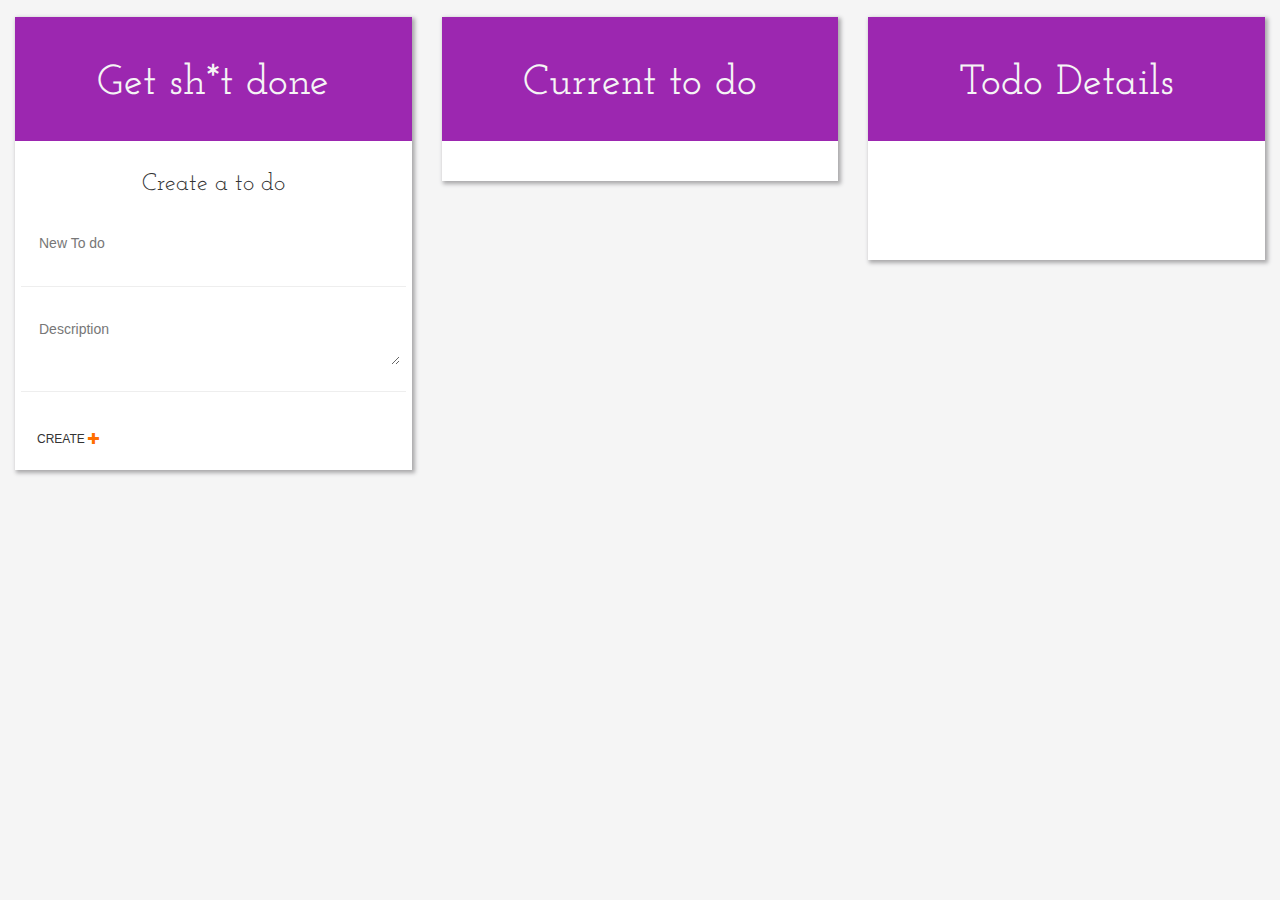
==== index.html @ 5c4d336d "commit" ====
<!DOCTYPE html>
<html>
<head>
    <title>Nats To dos</title>
    <link rel="stylesheet" href="bootstrap-3.2.0-dist/css/bootstrap.css"/>
    <link rel="stylesheet" href="bootstrap-3.2.0-dist/css/style.css"/>
    <script type="text/javascript" src="js/jquery-1.11.1.min.js"></script>
    <script src="bootstrap-3.2.0-dist/js/bootstrap.min.js"></script>
    <link href='http://fonts.googleapis.com/css?family=Amatic+SC:400,700' rel='stylesheet' type='text/css'><!--TittleFont-->
    <link href='http://fonts.googleapis.com/css?family=Reenie+Beanie' rel='stylesheet' type='text/css'>   <!--TittleFont-->
    <link href='http://fonts.googleapis.com/css?family=Nunito:400,300' rel='stylesheet' type='text/css'>
    <link href='http://fonts.googleapis.com/css?family=Cutive+Mono' rel='stylesheet' type='text/css'>
    <link href='http://fonts.googleapis.com/css?family=Josefin+Slab:400,600,700,300italic' rel='stylesheet' type='text/css'>
    <!-- animations -->
    <link rel="stylesheet" type="text/css" href="bootstrap-3.2.0-dist/css/animations.css">
    <script type="text/javascript" src="js/snapp.js"></script>
    <script type="text/javascript" src="http://www.parsecdn.com/js/parse-1.3.1.min.js"></script>

</head>
<body>

    <div class="container-fluid">
        <div class="row">
            <section id="new-todo" src="pages/new-todo.htm"></section>
            <section id="todos" src="pages/todos.html"></section>
            <section id="todo-details" src="pages/todo-details.html"></section>
        </div>
    </div>

   
    <script type="text/javascript">
        $(document).ready(function(){
            window.app("new-todo");
            window.app("todos");
            window.app("todo-details",location.hash.split(":")[1]);
            Parse.initialize("bwtWmktIP0LkkmEQoDGAF9b6JdZETUHYChvf7TlG", "SmHAcOVj8kN1Ei5afAqGa8emTHpcXaqctaEopP1H");   
        });



    </script>
</body>

</body>
</html>
---- bootstrap-3.2.0-dist/css/style.css ----
/*rgb(212,175,55)  Metallic gold*/

html, body{
    height: 100%;
    width: 100%;
    margin: 0;
    padding: 0;
}

.container-fluid{
	height: 100%;
	overflow: hidden;
}

h1{
/*font-family: 'Reenie Beanie', cursive;*/
	/*font-family: 'Nunito', sans-serif;*/
	font-family: 'Josefin Slab', serif;
	text-align: center;
	color: whitesmoke;
	font-size: 42px;
}
.orange{
	color:#FF6F00;
}
p{
	font-size: 24px;
	text-align: center;
	padding-top: 10px;
	font-family: 'Josefin Slab', serif;
}

.outer-box{
	line-height: 40px;
	padding: 6px;
}

.outer-box #title #description{
	padding-left: 20px;
}

section#new-todo{
	height: 100%;
}

.outer-box.title{
	margin-bottom: 1px;
	margin-top: 17px;
	padding: 24px;
	background-color: #9C27B0;
}

.active-todo{
	border-radius: 0px;
	border: 2px solid #FF6F00;
}

a {
	color: #747678;
}

.title{
	margin-bottom: 10px;
	margin-top: 10px;
}
.form-control{
	border: none;
	box-shadow: none !important;
}

.new-todo{
	height: 100%;
}

.todos{
	height: 100%;
}

.todo-details{
	height: 100%;
}

#new_todo, #new_todo_des{
	background-color: transparent;
}

#todo-list .panel{
	border-radius: 0px;
}

::-webkit-input-placeholder {
   color: #580778;
}

:-moz-placeholder { /* Firefox 18- */
   color: purple;  
}

::-moz-placeholder {  /* Firefox 19+ */
   color: purple;  
}

:-ms-input-placeholder {  
   color: purple;  
}

.create{
	background-color: transparent;
	border: none;
	text-align: left;	
}
d

[class*="col-"]{
	/*margin-bottom: -9999px;*/
	padding-bottom: 9999px;
}

#todo-container{
	overflow-y: scroll;
	margin-top: 30px;
	padding: 5px;

}

a.icon {
	opacity: 0;
	text-decoration: none;
}


.panel:hover .icon{
	opacity: 1;
}


#todo-details .outer-box #title{
	font-weight: bold;
	text-transform: uppercase;
	margin-top: 30px;
}

.paper{
	box-shadow: blue;
	background-color: white;
	/*-webkit-box-shadow: 2px 2px 4px 1px #AAA9AB;*/
	box-shadow: 2px 2px 4px 1px #AAA9AB;
	box-shadow: -2px -2px -4px 1px #AAA9AB;
}

hr{
	display:block;
	color:1px rgba(00,00,00,0.12);

}

body{
	background-color: whitesmoke;
}

.outer-box span.label{
	visibility: hidden;
	display: inline-block;
}
---- bootstrap-3.2.0-dist/css/animations.css ----
/*
==============================================
CSS3 ANIMATION CHEAT SHEET
==============================================

Made by Justin Aguilar

www.justinaguilar.com/animations/

Questions, comments, concerns, love letters:
justin@justinaguilar.com
==============================================
*/

/*
==============================================
slideDown
==============================================
*/


.slideDown{
	animation-name: slideDown;
	-webkit-animation-name: slideDown;	

	animation-duration: 1s;	
	-webkit-animation-duration: 1s;

	animation-timing-function: ease;	
	-webkit-animation-timing-function: ease;	

	visibility: visible !important;						
}

@keyframes slideDown {
	0% {
		transform: translateY(-100%);
	}
	50%{
		transform: translateY(8%);
	}
	65%{
		transform: translateY(-4%);
	}
	80%{
		transform: translateY(4%);
	}
	95%{
		transform: translateY(-2%);
	}			
	100% {
		transform: translateY(0%);
	}		
}

@-webkit-keyframes slideDown {
	0% {
		-webkit-transform: translateY(-100%);
	}
	50%{
		-webkit-transform: translateY(8%);
	}
	65%{
		-webkit-transform: translateY(-4%);
	}
	80%{
		-webkit-transform: translateY(4%);
	}
	95%{
		-webkit-transform: translateY(-2%);
	}			
	100% {
		-webkit-transform: translateY(0%);
	}	
}

/*
==============================================
slideUp
==============================================
*/


.slideUp{
	animation-name: slideUp;
	-webkit-animation-name: slideUp;	

	animation-duration: 1s;	
	-webkit-animation-duration: 1s;

	animation-timing-function: ease;	
	-webkit-animation-timing-function: ease;

	visibility: visible !important;			
}

@keyframes slideUp {
	0% {
		transform: translateY(100%);
	}
	50%{
		transform: translateY(-8%);
	}
	65%{
		transform: translateY(4%);
	}
	80%{
		transform: translateY(-4%);
	}
	95%{
		transform: translateY(2%);
	}			
	100% {
		transform: translateY(0%);
	}	
}

@-webkit-keyframes slideUp {
	0% {
		-webkit-transform: translateY(100%);
	}
	50%{
		-webkit-transform: translateY(-8%);
	}
	65%{
		-webkit-transform: translateY(4%);
	}
	80%{
		-webkit-transform: translateY(-4%);
	}
	95%{
		-webkit-transform: translateY(2%);
	}			
	100% {
		-webkit-transform: translateY(0%);
	}	
}

/*
==============================================
slideLeft
==============================================
*/


.slideLeft{
	animation-name: slideLeft;
	-webkit-animation-name: slideLeft;	

	animation-duration: 1s;	
	-webkit-animation-duration: 1s;

	animation-timing-function: ease-in-out;	
	-webkit-animation-timing-function: ease-in-out;		

	visibility: visible !important;	
}

@keyframes slideLeft {
	0% {
		transform: translateX(150%);
	}
	50%{
		transform: translateX(-8%);
	}
	65%{
		transform: translateX(4%);
	}
	80%{
		transform: translateX(-4%);
	}
	95%{
		transform: translateX(2%);
	}			
	100% {
		transform: translateX(0%);
	}
}

@-webkit-keyframes slideLeft {
	0% {
		-webkit-transform: translateX(150%);
	}
	50%{
		-webkit-transform: translateX(-8%);
	}
	65%{
		-webkit-transform: translateX(4%);
	}
	80%{
		-webkit-transform: translateX(-4%);
	}
	95%{
		-webkit-transform: translateX(2%);
	}			
	100% {
		-webkit-transform: translateX(0%);
	}
}

/*
==============================================
slideRight
==============================================
*/


.slideRight{
	animation-name: slideRight;
	-webkit-animation-name: slideRight;	

	animation-duration: 1s;	
	-webkit-animation-duration: 1s;

	animation-timing-function: ease-in-out;	
	-webkit-animation-timing-function: ease-in-out;		

	visibility: visible !important;	
}

@keyframes slideRight {
	0% {
		transform: translateX(-150%);
	}
	50%{
		transform: translateX(8%);
	}
	65%{
		transform: translateX(-4%);
	}
	80%{
		transform: translateX(4%);
	}
	95%{
		transform: translateX(-2%);
	}			
	100% {
		transform: translateX(0%);
	}	
}

@-webkit-keyframes slideRight {
	0% {
		-webkit-transform: translateX(-150%);
	}
	50%{
		-webkit-transform: translateX(8%);
	}
	65%{
		-webkit-transform: translateX(-4%);
	}
	80%{
		-webkit-transform: translateX(4%);
	}
	95%{
		-webkit-transform: translateX(-2%);
	}			
	100% {
		-webkit-transform: translateX(0%);
	}
}

/*
==============================================
slideExpandUp
==============================================
*/


.slideExpandUp{
	animation-name: slideExpandUp;
	-webkit-animation-name: slideExpandUp;	

	animation-duration: 1.6s;	
	-webkit-animation-duration: 1.6s;

	animation-timing-function: ease-out;	
	-webkit-animation-timing-function: ease -out;

	visibility: visible !important;	
}

@keyframes slideExpandUp {
	0% {
		transform: translateY(100%) scaleX(0.5);
	}
	30%{
		transform: translateY(-8%) scaleX(0.5);
	}	
	40%{
		transform: translateY(2%) scaleX(0.5);
	}
	50%{
		transform: translateY(0%) scaleX(1.1);
	}
	60%{
		transform: translateY(0%) scaleX(0.9);		
	}
	70% {
		transform: translateY(0%) scaleX(1.05);
	}			
	80%{
		transform: translateY(0%) scaleX(0.95);		
	}
	90% {
		transform: translateY(0%) scaleX(1.02);
	}	
	100%{
		transform: translateY(0%) scaleX(1);		
	}
}

@-webkit-keyframes slideExpandUp {
	0% {
		-webkit-transform: translateY(100%) scaleX(0.5);
	}
	30%{
		-webkit-transform: translateY(-8%) scaleX(0.5);
	}	
	40%{
		-webkit-transform: translateY(2%) scaleX(0.5);
	}
	50%{
		-webkit-transform: translateY(0%) scaleX(1.1);
	}
	60%{
		-webkit-transform: translateY(0%) scaleX(0.9);		
	}
	70% {
		-webkit-transform: translateY(0%) scaleX(1.05);
	}			
	80%{
		-webkit-transform: translateY(0%) scaleX(0.95);		
	}
	90% {
		-webkit-transform: translateY(0%) scaleX(1.02);
	}	
	100%{
		-webkit-transform: translateY(0%) scaleX(1);		
	}
}

/*
==============================================
expandUp
==============================================
*/


.expandUp{
	animation-name: expandUp;
	-webkit-animation-name: expandUp;	

	animation-duration: 0.7s;	
	-webkit-animation-duration: 0.7s;

	animation-timing-function: ease;	
	-webkit-animation-timing-function: ease;		

	visibility: visible !important;	
}

@keyframes expandUp {
	0% {
		transform: translateY(100%) scale(0.6) scaleY(0.5);
	}
	60%{
		transform: translateY(-7%) scaleY(1.12);
	}
	75%{
		transform: translateY(3%);
	}	
	100% {
		transform: translateY(0%) scale(1) scaleY(1);
	}	
}

@-webkit-keyframes expandUp {
	0% {
		-webkit-transform: translateY(100%) scale(0.6) scaleY(0.5);
	}
	60%{
		-webkit-transform: translateY(-7%) scaleY(1.12);
	}
	75%{
		-webkit-transform: translateY(3%);
	}	
	100% {
		-webkit-transform: translateY(0%) scale(1) scaleY(1);
	}	
}

/*
==============================================
fadeIn
==============================================
*/

.fadeIn{
	animation-name: fadeIn;
	-webkit-animation-name: fadeIn;	

	animation-duration: 1.5s;	
	-webkit-animation-duration: 1.5s;

	animation-timing-function: ease-in-out;	
	-webkit-animation-timing-function: ease-in-out;		

	visibility: visible !important;	
}

@keyframes fadeIn {
	0% {
		transform: scale(0);
		opacity: 0.0;		
	}
	60% {
		transform: scale(1.1);	
	}
	80% {
		transform: scale(0.9);
		opacity: 1;	
	}	
	100% {
		transform: scale(1);
		opacity: 1;	
	}		
}

@-webkit-keyframes fadeIn {
	0% {
		-webkit-transform: scale(0);
		opacity: 0.0;		
	}
	60% {
		-webkit-transform: scale(1.1);
	}
	80% {
		-webkit-transform: scale(0.9);
		opacity: 1;	
	}	
	100% {
		-webkit-transform: scale(1);
		opacity: 1;	
	}		
}

/*
==============================================
expandOpen
==============================================
*/


.expandOpen{
	animation-name: expandOpen;
	-webkit-animation-name: expandOpen;	

	animation-duration: 1.2s;	
	-webkit-animation-duration: 1.2s;

	animation-timing-function: ease-out;	
	-webkit-animation-timing-function: ease-out;	

	visibility: visible !important;	
}

@keyframes expandOpen {
	0% {
		transform: scale(1.8);		
	}
	50% {
		transform: scale(0.95);
	}	
	80% {
		transform: scale(1.05);
	}
	90% {
		transform: scale(0.98);
	}	
	100% {
		transform: scale(1);
	}			
}

@-webkit-keyframes expandOpen {
	0% {
		-webkit-transform: scale(1.8);		
	}
	50% {
		-webkit-transform: scale(0.95);
	}	
	80% {
		-webkit-transform: scale(1.05);
	}
	90% {
		-webkit-transform: scale(0.98);
	}	
	100% {
		-webkit-transform: scale(1);
	}					
}

/*
==============================================
bigEntrance
==============================================
*/


.bigEntrance{
	animation-name: bigEntrance;
	-webkit-animation-name: bigEntrance;	

	animation-duration: 1.6s;	
	-webkit-animation-duration: 1.6s;

	animation-timing-function: ease-out;	
	-webkit-animation-timing-function: ease-out;	

	visibility: visible !important;			
}

@keyframes bigEntrance {
	0% {
		transform: scale(0.3) rotate(6deg) translateX(-30%) translateY(30%);
		opacity: 0.2;
	}
	30% {
		transform: scale(1.03) rotate(-2deg) translateX(2%) translateY(-2%);		
		opacity: 1;
	}
	45% {
		transform: scale(0.98) rotate(1deg) translateX(0%) translateY(0%);
		opacity: 1;
	}
	60% {
		transform: scale(1.01) rotate(-1deg) translateX(0%) translateY(0%);		
		opacity: 1;
	}	
	75% {
		transform: scale(0.99) rotate(1deg) translateX(0%) translateY(0%);
		opacity: 1;
	}
	90% {
		transform: scale(1.01) rotate(0deg) translateX(0%) translateY(0%);		
		opacity: 1;
	}	
	100% {
		transform: scale(1) rotate(0deg) translateX(0%) translateY(0%);
		opacity: 1;
	}		
}

@-webkit-keyframes bigEntrance {
	0% {
		-webkit-transform: scale(0.3) rotate(6deg) translateX(-30%) translateY(30%);
		opacity: 0.2;
	}
	30% {
		-webkit-transform: scale(1.03) rotate(-2deg) translateX(2%) translateY(-2%);		
		opacity: 1;
	}
	45% {
		-webkit-transform: scale(0.98) rotate(1deg) translateX(0%) translateY(0%);
		opacity: 1;
	}
	60% {
		-webkit-transform: scale(1.01) rotate(-1deg) translateX(0%) translateY(0%);		
		opacity: 1;
	}	
	75% {
		-webkit-transform: scale(0.99) rotate(1deg) translateX(0%) translateY(0%);
		opacity: 1;
	}
	90% {
		-webkit-transform: scale(1.01) rotate(0deg) translateX(0%) translateY(0%);		
		opacity: 1;
	}	
	100% {
		-webkit-transform: scale(1) rotate(0deg) translateX(0%) translateY(0%);
		opacity: 1;
	}				
}

/*
==============================================
hatch
==============================================
*/

.hatch{
	animation-name: hatch;
	-webkit-animation-name: hatch;	

	animation-duration: 2s;	
	-webkit-animation-duration: 2s;

	animation-timing-function: ease-in-out;	
	-webkit-animation-timing-function: ease-in-out;

	transform-origin: 50% 100%;
	-ms-transform-origin: 50% 100%;
	-webkit-transform-origin: 50% 100%; 

	visibility: visible !important;		
}

@keyframes hatch {
	0% {
		transform: rotate(0deg) scaleY(0.6);
	}
	20% {
		transform: rotate(-2deg) scaleY(1.05);
	}
	35% {
		transform: rotate(2deg) scaleY(1);
	}
	50% {
		transform: rotate(-2deg);
	}	
	65% {
		transform: rotate(1deg);
	}	
	80% {
		transform: rotate(-1deg);
	}		
	100% {
		transform: rotate(0deg);
	}									
}

@-webkit-keyframes hatch {
	0% {
		-webkit-transform: rotate(0deg) scaleY(0.6);
	}
	20% {
		-webkit-transform: rotate(-2deg) scaleY(1.05);
	}
	35% {
		-webkit-transform: rotate(2deg) scaleY(1);
	}
	50% {
		-webkit-transform: rotate(-2deg);
	}	
	65% {
		-webkit-transform: rotate(1deg);
	}	
	80% {
		-webkit-transform: rotate(-1deg);
	}		
	100% {
		-webkit-transform: rotate(0deg);
	}		
}


/*
==============================================
bounce
==============================================
*/


.bounce{
	animation-name: bounce;
	-webkit-animation-name: bounce;	

	animation-duration: 1.6s;	
	-webkit-animation-duration: 1.6s;

	animation-timing-function: ease;	
	-webkit-animation-timing-function: ease;	
	
	transform-origin: 50% 100%;
	-ms-transform-origin: 50% 100%;
	-webkit-transform-origin: 50% 100%; 	
}

@keyframes bounce {
	0% {
		transform: translateY(0%) scaleY(0.6);
	}
	60%{
		transform: translateY(-100%) scaleY(1.1);
	}
	70%{
		transform: translateY(0%) scaleY(0.95) scaleX(1.05);
	}
	80%{
		transform: translateY(0%) scaleY(1.05) scaleX(1);
	}	
	90%{
		transform: translateY(0%) scaleY(0.95) scaleX(1);
	}				
	100%{
		transform: translateY(0%) scaleY(1) scaleX(1);
	}	
}

@-webkit-keyframes bounce {
	0% {
		-webkit-transform: translateY(0%) scaleY(0.6);
	}
	60%{
		-webkit-transform: translateY(-100%) scaleY(1.1);
	}
	70%{
		-webkit-transform: translateY(0%) scaleY(0.95) scaleX(1.05);
	}
	80%{
		-webkit-transform: translateY(0%) scaleY(1.05) scaleX(1);
	}	
	90%{
		-webkit-transform: translateY(0%) scaleY(0.95) scaleX(1);
	}				
	100%{
		-webkit-transform: translateY(0%) scaleY(1) scaleX(1);
	}		
}


/*
==============================================
pulse
==============================================
*/

.pulse{
	animation-name: pulse;
	-webkit-animation-name: pulse;	

	animation-duration: 1.5s;	
	-webkit-animation-duration: 1.5s;

	animation-iteration-count: infinite;
	-webkit-animation-iteration-count: infinite;
}

@keyframes pulse {
	0% {
		transform: scale(0.9);
		opacity: 0.7;		
	}
	50% {
		transform: scale(1);
		opacity: 1;	
	}	
	100% {
		transform: scale(0.9);
		opacity: 0.7;	
	}			
}

@-webkit-keyframes pulse {
	0% {
		-webkit-transform: scale(0.95);
		opacity: 0.7;		
	}
	50% {
		-webkit-transform: scale(1);
		opacity: 1;	
	}	
	100% {
		-webkit-transform: scale(0.95);
		opacity: 0.7;	
	}			
}

/*
==============================================
floating
==============================================
*/

.floating{
	animation-name: floating;
	-webkit-animation-name: floating;

	animation-duration: 1.5s;	
	-webkit-animation-duration: 1.5s;

	animation-iteration-count: infinite;
	-webkit-animation-iteration-count: infinite;
}

@keyframes floating {
	0% {
		transform: translateY(0%);	
	}
	50% {
		transform: translateY(8%);	
	}	
	100% {
		transform: translateY(0%);
	}			
}

@-webkit-keyframes floating {
	0% {
		-webkit-transform: translateY(0%);	
	}
	50% {
		-webkit-transform: translateY(8%);	
	}	
	100% {
		-webkit-transform: translateY(0%);
	}			
}

/*
==============================================
tossing
==============================================
*/

.tossing{
	animation-name: tossing;
	-webkit-animation-name: tossing;	

	animation-duration: 2.5s;	
	-webkit-animation-duration: 2.5s;

	animation-iteration-count: infinite;
	-webkit-animation-iteration-count: infinite;
}

@keyframes tossing {
	0% {
		transform: rotate(-4deg);	
	}
	50% {
		transform: rotate(4deg);
	}
	100% {
		transform: rotate(-4deg);	
	}						
}

@-webkit-keyframes tossing {
	0% {
		-webkit-transform: rotate(-4deg);	
	}
	50% {
		-webkit-transform: rotate(4deg);
	}
	100% {
		-webkit-transform: rotate(-4deg);	
	}				
}

/*
==============================================
pullUp
==============================================
*/

.pullUp{
	animation-name: pullUp;
	-webkit-animation-name: pullUp;	

	animation-duration: 1.1s;	
	-webkit-animation-duration: 1.1s;

	animation-timing-function: ease-out;	
	-webkit-animation-timing-function: ease-out;	

	transform-origin: 50% 100%;
	-ms-transform-origin: 50% 100%;
	-webkit-transform-origin: 50% 100%; 		
}

@keyframes pullUp {
	0% {
		transform: scaleY(0.1);
	}
	40% {
		transform: scaleY(1.02);
	}
	60% {
		transform: scaleY(0.98);
	}
	80% {
		transform: scaleY(1.01);
	}
	100% {
		transform: scaleY(0.98);
	}				
	80% {
		transform: scaleY(1.01);
	}
	100% {
		transform: scaleY(1);
	}							
}

@-webkit-keyframes pullUp {
	0% {
		-webkit-transform: scaleY(0.1);
	}
	40% {
		-webkit-transform: scaleY(1.02);
	}
	60% {
		-webkit-transform: scaleY(0.98);
	}
	80% {
		-webkit-transform: scaleY(1.01);
	}
	100% {
		-webkit-transform: scaleY(0.98);
	}				
	80% {
		-webkit-transform: scaleY(1.01);
	}
	100% {
		-webkit-transform: scaleY(1);
	}		
}

/*
==============================================
pullDown
==============================================
*/

.pullDown{
	animation-name: pullDown;
	-webkit-animation-name: pullDown;	

	animation-duration: 1.1s;	
	-webkit-animation-duration: 1.1s;

	animation-timing-function: ease-out;	
	-webkit-animation-timing-function: ease-out;	

	transform-origin: 50% 0%;
	-ms-transform-origin: 50% 0%;
	-webkit-transform-origin: 50% 0%; 		
}

@keyframes pullDown {
	0% {
		transform: scaleY(0.1);
	}
	40% {
		transform: scaleY(1.02);
	}
	60% {
		transform: scaleY(0.98);
	}
	80% {
		transform: scaleY(1.01);
	}
	100% {
		transform: scaleY(0.98);
	}				
	80% {
		transform: scaleY(1.01);
	}
	100% {
		transform: scaleY(1);
	}							
}

@-webkit-keyframes pullDown {
	0% {
		-webkit-transform: scaleY(0.1);
	}
	40% {
		-webkit-transform: scaleY(1.02);
	}
	60% {
		-webkit-transform: scaleY(0.98);
	}
	80% {
		-webkit-transform: scaleY(1.01);
	}
	100% {
		-webkit-transform: scaleY(0.98);
	}				
	80% {
		-webkit-transform: scaleY(1.01);
	}
	100% {
		-webkit-transform: scaleY(1);
	}		
}

/*
==============================================
stretchLeft
==============================================
*/

.stretchLeft{
	animation-name: stretchLeft;
	-webkit-animation-name: stretchLeft;	

	animation-duration: 1.5s;	
	-webkit-animation-duration: 1.5s;

	animation-timing-function: ease-out;	
	-webkit-animation-timing-function: ease-out;	

	transform-origin: 100% 0%;
	-ms-transform-origin: 100% 0%;
	-webkit-transform-origin: 100% 0%; 
}

@keyframes stretchLeft {
	0% {
		transform: scaleX(0.3);
	}
	40% {
		transform: scaleX(1.02);
	}
	60% {
		transform: scaleX(0.98);
	}
	80% {
		transform: scaleX(1.01);
	}
	100% {
		transform: scaleX(0.98);
	}				
	80% {
		transform: scaleX(1.01);
	}
	100% {
		transform: scaleX(1);
	}							
}

@-webkit-keyframes stretchLeft {
	0% {
		-webkit-transform: scaleX(0.3);
	}
	40% {
		-webkit-transform: scaleX(1.02);
	}
	60% {
		-webkit-transform: scaleX(0.98);
	}
	80% {
		-webkit-transform: scaleX(1.01);
	}
	100% {
		-webkit-transform: scaleX(0.98);
	}				
	80% {
		-webkit-transform: scaleX(1.01);
	}
	100% {
		-webkit-transform: scaleX(1);
	}		
}

/*
==============================================
stretchRight
==============================================
*/

.stretchRight{
	animation-name: stretchRight;
	-webkit-animation-name: stretchRight;	
	animation-duration: 1.5s;	
	-webkit-animation-duration: 1.5s;
	animation-timing-function: ease-out;	
	-webkit-animation-timing-function: ease-out;	
	transform-origin: 0% 0%;
	-ms-transform-origin: 0% 0%;
	-webkit-transform-origin: 0% 0%; 	
	visibility: visible !important;
}

@keyframes stretchRight {
	0% {
		transform: scaleX(0.3);
	}
	40% {
		transform: scaleX(1.02);
	}
	60% {
		transform: scaleX(0.98);
	}
	80% {
		transform: scaleX(1.01);
	}
	100% {
		transform: scaleX(0.98);
	}				
	80% {
		transform: scaleX(1.01);
	}
	100% {
		transform: scaleX(1);
	}							
}

@-webkit-keyframes stretchRight {
	0% {
		-webkit-transform: scaleX(0.3);
	}
	40% {
		-webkit-transform: scaleX(1.02);
	}
	60% {
		-webkit-transform: scaleX(0.98);
	}
	80% {
		-webkit-transform: scaleX(1.01);
	}
	100% {
		-webkit-transform: scaleX(0.98);
	}				
	80% {
		-webkit-transform: scaleX(1.01);
	}
	100% {
		-webkit-transform: scaleX(1);
	}		
}
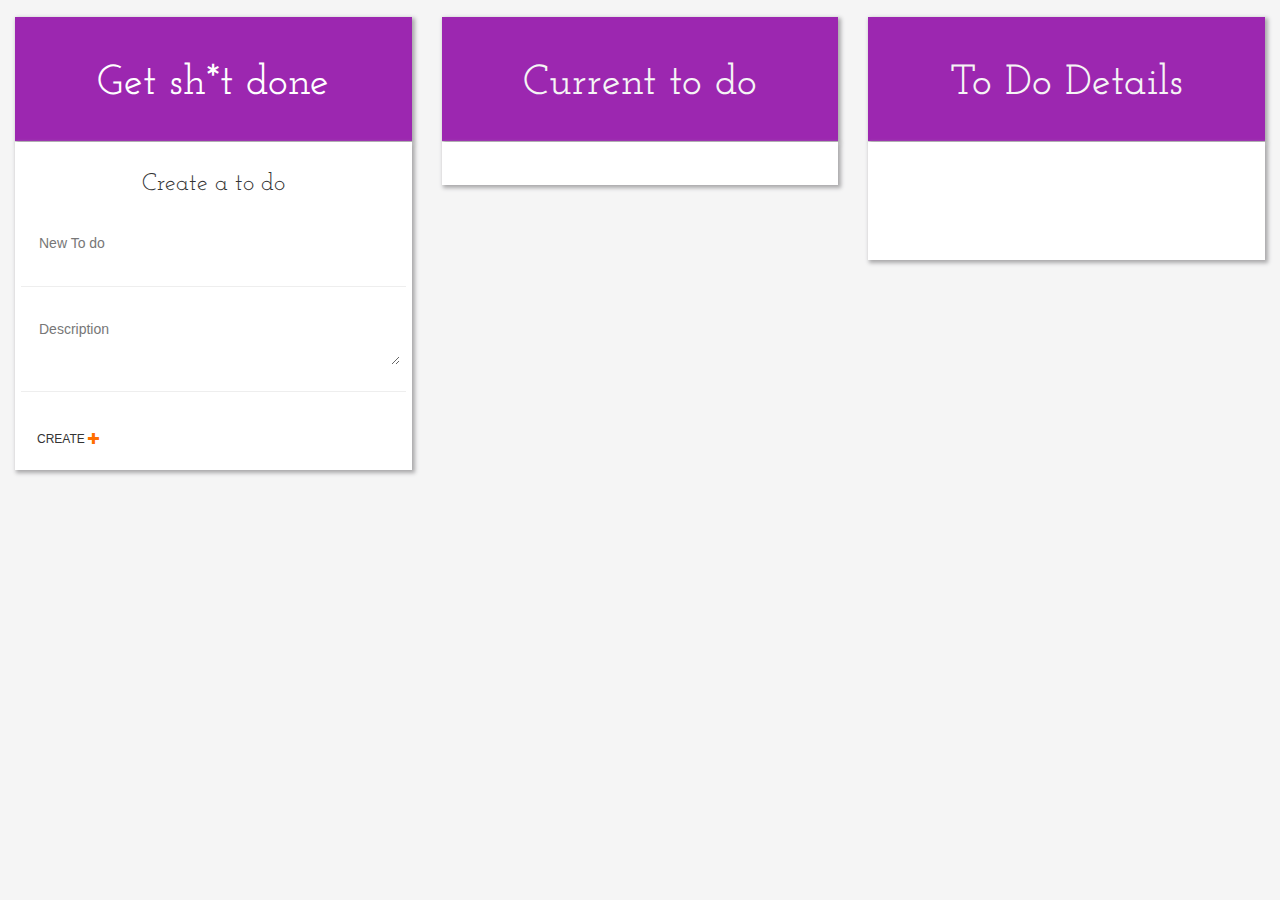
==== commit 6fcd1534: "updates" ====
--- a/index.html
+++ b/index.html
@@ -15,15 +15,16 @@
     <link rel="stylesheet" type="text/css" href="bootstrap-3.2.0-dist/css/animations.css">
     <script type="text/javascript" src="js/snapp.js"></script>
     <script type="text/javascript" src="http://www.parsecdn.com/js/parse-1.3.1.min.js"></script>
+    <meta content='width=device-width, initial-scale=1.0, maximum-scale=1.0, user-scalable=0' name='viewport' />
 
 </head>
 <body>
 
     <div class="container-fluid">
         <div class="row">
-            <section id="new-todo" src="pages/new-todo.htm"></section>
-            <section id="todos" src="pages/todos.html"></section>
-            <section id="todo-details" src="pages/todo-details.html"></section>
+            <section id="new-todo" class="col-md-4" src="pages/new-todo.htm"></section>
+            <section id="todos" class="col-md-4" src="pages/todos.html"></section>
+            <section id="todo-details" class="col-md-4" src="pages/todo-details.html"></section>
         </div>
     </div>
 
@@ -36,8 +37,6 @@
             Parse.initialize("bwtWmktIP0LkkmEQoDGAF9b6JdZETUHYChvf7TlG", "SmHAcOVj8kN1Ei5afAqGa8emTHpcXaqctaEopP1H");   
         });
 
-
-
     </script>
 </body>
 
--- a/bootstrap-3.2.0-dist/css/style.css
+++ b/bootstrap-3.2.0-dist/css/style.css
@@ -88,22 +88,6 @@
 	border-radius: 0px;
 }
 
-::-webkit-input-placeholder {
-   color: #580778;
-}
-
-:-moz-placeholder { /* Firefox 18- */
-   color: purple;  
-}
-
-::-moz-placeholder {  /* Firefox 19+ */
-   color: purple;  
-}
-
-:-ms-input-placeholder {  
-   color: purple;  
-}
-
 .create{
 	background-color: transparent;
 	border: none;
@@ -148,6 +132,33 @@
 	box-shadow: -2px -2px -4px 1px #AAA9AB;
 }
 
+.paper1{
+	box-shadow: blue;
+	background-color: white;
+	/*-webkit-box-shadow: 2px 2px 4px 1px #AAA9AB;*/
+	box-shadow: 2px 2px 4px 1px #AAA9AB;
+	box-shadow: -2px -2px -4px 1px #AAA9AB;
+}
+
+
+.content{
+	box-shadow: blue;
+	background-color: white;
+	/*-webkit-box-shadow: 2px 2px 4px 1px #AAA9AB;*/
+	box-shadow: 2px 2px 4px 1px #AAA9AB;
+	box-shadow: -2px -2px -4px 1px #AAA9AB;
+
+}
+.content1{
+	padding-top: 3px;
+	box-shadow: blue;
+	background-color: white;
+	/*-webkit-box-shadow: 2px 2px 4px 1px #AAA9AB;*/
+	box-shadow: 2px 2px 4px 1px #AAA9AB;
+	box-shadow: -2px -2px -4px 1px #AAA9AB;
+
+}
+
 hr{
 	display:block;
 	color:1px rgba(00,00,00,0.12);
@@ -161,4 +172,43 @@
 .outer-box span.label{
 	visibility: hidden;
 	display: inline-block;
+}
+
+h1 a{
+	color: white;
+	display: block;
+	text-decoration: none;
+}
+
+a:hover{
+	text-decoration: none;
+}
+
+@media only screen 
+and (min-device-width : 320px) 
+and (max-device-width : 480px) {
+	.container-fluid{
+		overflow: scroll;
+	}
+
+	.content{
+		display: none;
+	}
+	.content1{
+		display: none;
+	}
+}
+
+.content-active{
+	display: block;
+}
+
+@media only screen 
+and (min-width : 650px) 
+and (max-width : 1024px) {	
+	.container-fluid{
+		overflow: scroll;
+	}
+
+
 }